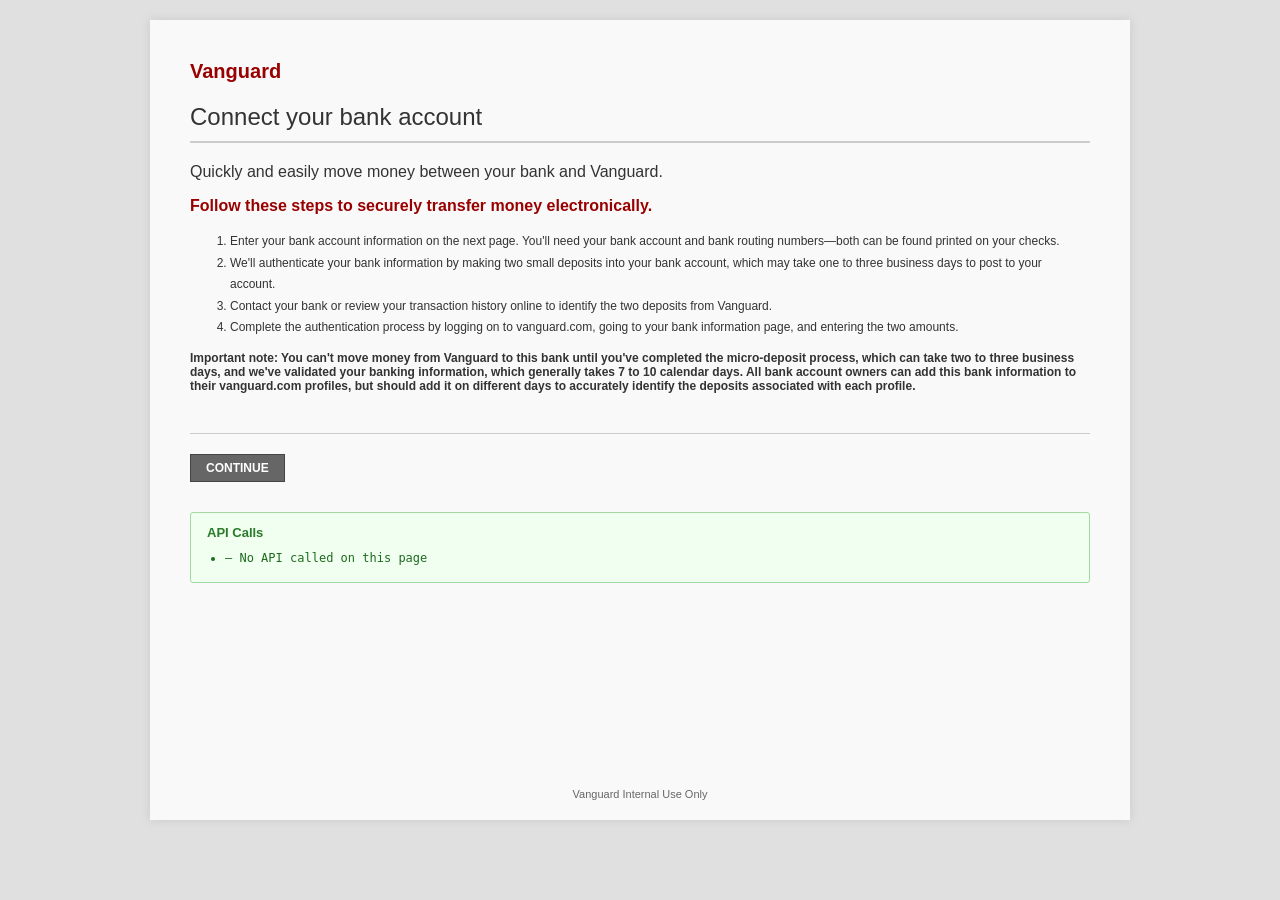
==== van_1/index.html @ 731de007 "Initial commit — Demo Bank Connection Flask app demonstrating a BFF + Core API pattern for linking e" ====
<!DOCTYPE html>
<html lang="en">
<head>
    <meta charset="UTF-8">
    <title>Connect your bank account</title>
    <link rel="stylesheet" href="assets/styles.css">
</head>
<body>
    <div class="container">
        <div class="logo">Vanguard</div>
        
        <h1>Connect your bank account</h1>
        <p>Quickly and easily move money between your bank and Vanguard.</p>
        
        <p class="text-red">Follow these steps to securely transfer money electronically.</p>
        
        <ol class="text-small" style="line-height: 1.8;">
            <li>Enter your bank account information on the next page. You'll need your bank account and bank routing numbers—both can be found printed on your checks.</li>
            <li>We'll authenticate your bank information by making two small deposits into your bank account, which may take one to three business days to post to your account.</li>
            <li>Contact your bank or review your transaction history online to identify the two deposits from Vanguard.</li>
            <li>Complete the authentication process by logging on to vanguard.com, going to your bank information page, and entering the two amounts.</li>
        </ol>

        <p class="text-small text-bold">
            Important note: You can't move money from Vanguard to this bank until you've completed the micro-deposit process, which can take two to three business days, and we've validated your banking information, which generally takes 7 to 10 calendar days. All bank account owners can add this bank information to their vanguard.com profiles, but should add it on different days to accurately identify the deposits associated with each profile.
        </p>

        <div class="action-buttons">
            <div class="right-btns">
                <a href="add-bank.html" class="btn">CONTINUE</a>
            </div>
        </div>

        <div class="footer-note">Vanguard Internal Use Only</div>

        <div id="api-log">
            <h3>API Calls</h3>
            <ul id="api-log-list"></ul>
        </div>
    </div>

    <script>
        function logApi(method, path) {
            const li = document.createElement('li');
            li.textContent = method + ' ' + path;
            document.getElementById('api-log-list').appendChild(li);
        }
        // No API call on this landing page
        logApi('—', 'No API called on this page');
    </script>
</body>
</html>
---- van_1/assets/styles.css ----
/* assets/styles.css */
body {
    font-family: Arial, sans-serif;
    background-color: #e0e0e0;
    margin: 0;
    padding: 20px;
    color: #333;
}

.container {
    background-color: #f9f9f9;
    max-width: 900px;
    margin: 0 auto;
    padding: 40px;
    box-shadow: 0 0 10px rgba(0,0,0,0.1);
    min-height: 80vh;
    position: relative;
}

h1 {
    font-size: 24px;
    font-weight: normal;
    border-bottom: 2px solid #ccc;
    padding-bottom: 10px;
    margin-bottom: 20px;
}

h2 {
    font-size: 16px;
    color: #444;
    margin-top: 20px;
    margin-bottom: 10px;
}

.logo {
    color: #900;
    font-weight: bold;
    font-size: 20px;
    margin-bottom: 20px;
}

.text-red { color: #900; font-weight: bold; }
.text-bold { font-weight: bold; }
.text-small { font-size: 12px; }

.info-box {
    background-color: #e6efe6;
    border: 1px solid #c3d9c3;
    padding: 15px;
    margin: 20px 0;
    font-size: 13px;
}

.info-box ol { margin-bottom: 0; }

.form-group {
    display: flex;
    margin-bottom: 10px;
    align-items: center;
}

.form-label {
    width: 200px;
    text-align: right;
    margin-right: 15px;
    font-size: 13px;
    font-weight: bold;
}

.form-input input[type="text"] {
    padding: 4px;
    border: 1px solid #999;
    width: 200px;
}

.form-input.disabled { background-color: #d8d8d8; padding: 10px; }

.check-image-placeholder {
    border: 1px solid #999;
    background-color: #eef;
    padding: 20px;
    text-align: center;
    font-size: 12px;
    color: #666;
    margin-left: 20px;
    width: 250px;
    height: 100px;
}

.flex-row { display: flex; align-items: flex-start; }

.data-table {
    width: 100%;
    border-collapse: collapse;
    margin-bottom: 20px;
    font-size: 13px;
}

.data-table th, .data-table td {
    padding: 6px 10px;
    text-align: left;
}
.data-table th { width: 200px; }

.bordered-section {
    border: 1px solid #ccc;
    padding: 15px;
    margin-bottom: 20px;
    background-color: #fff;
}

.bordered-section-header {
    background-color: #e0e0e0;
    padding: 5px 10px;
    font-weight: bold;
    font-size: 13px;
    margin: -15px -15px 15px -15px;
    border-bottom: 1px solid #ccc;
}

.action-buttons {
    display: flex;
    justify-content: space-between;
    margin-top: 40px;
    border-top: 1px solid #ccc;
    padding-top: 20px;
}

.action-buttons .right-btns {
    display: flex;
    gap: 10px;
}

.btn {
    background-color: #666;
    color: white;
    padding: 6px 15px;
    text-decoration: none;
    font-size: 12px;
    font-weight: bold;
    border: 1px solid #444;
    cursor: pointer;
}

.btn:hover { background-color: #555; }

.footer-note {
    text-align: center;
    font-size: 11px;
    color: #666;
    position: absolute;
    bottom: 20px;
    width: calc(100% - 80px);
}

/* API hit log panel */
#api-log {
    margin-top: 30px;
    border: 1px solid #a3d9a3;
    background-color: #f0fff0;
    padding: 12px 16px;
    font-size: 12px;
    border-radius: 3px;
}

#api-log h3 {
    margin: 0 0 8px 0;
    font-size: 13px;
    color: #2a7a2a;
    font-weight: bold;
}

#api-log ul {
    margin: 0;
    padding-left: 18px;
    list-style: disc;
}

#api-log ul li {
    color: #1e6b1e;
    font-family: monospace;
    line-height: 1.8;
}
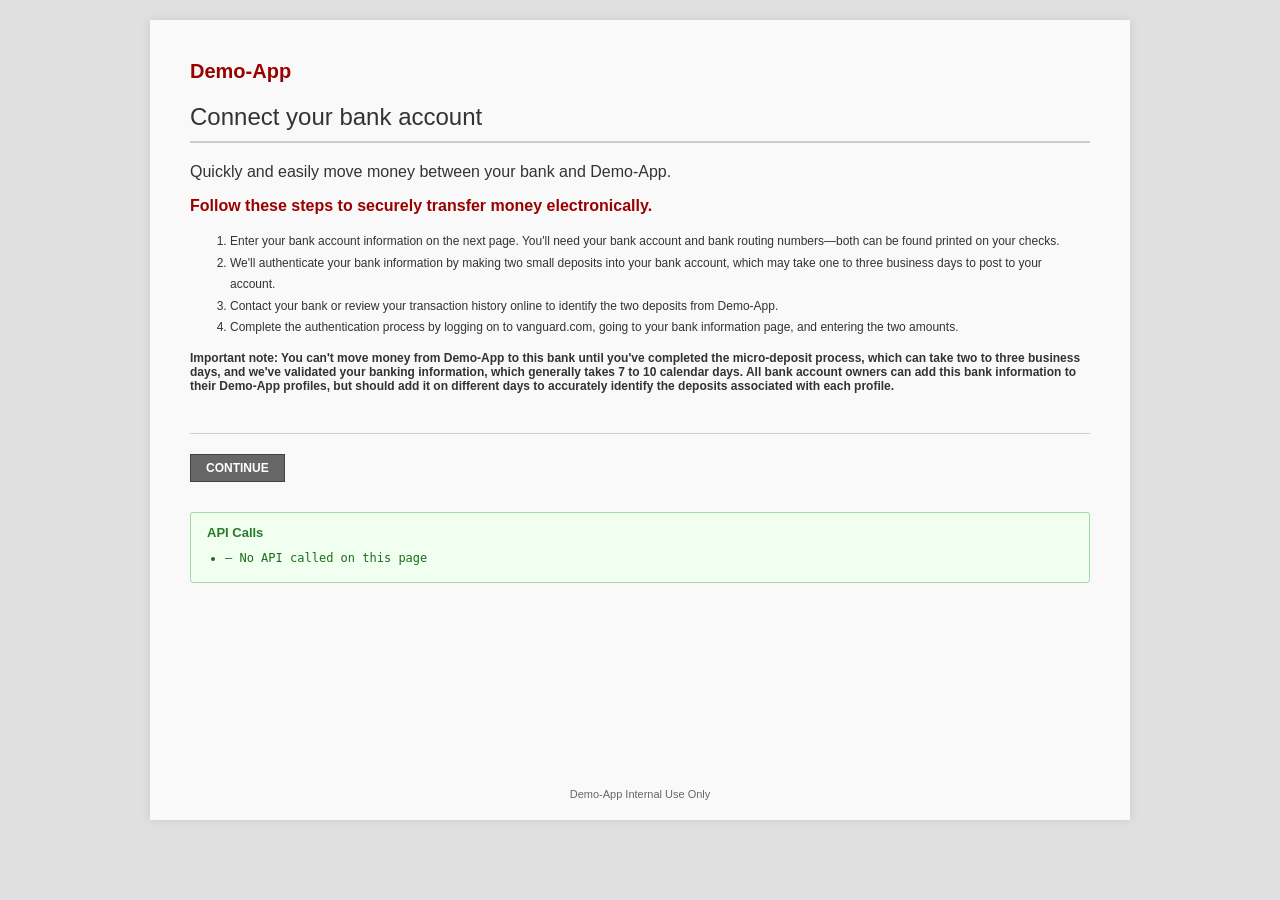
==== commit bcafba09: "Replace Demo-App branding with Demo-App across all UI templates Updates user-facing text in template" ====
--- a/van_1/index.html
+++ b/van_1/index.html
@@ -7,22 +7,22 @@
 </head>
 <body>
     <div class="container">
-        <div class="logo">Vanguard</div>
+        <div class="logo">Demo-App</div>
         
         <h1>Connect your bank account</h1>
-        <p>Quickly and easily move money between your bank and Vanguard.</p>
+        <p>Quickly and easily move money between your bank and Demo-App.</p>
         
         <p class="text-red">Follow these steps to securely transfer money electronically.</p>
         
         <ol class="text-small" style="line-height: 1.8;">
             <li>Enter your bank account information on the next page. You'll need your bank account and bank routing numbers—both can be found printed on your checks.</li>
             <li>We'll authenticate your bank information by making two small deposits into your bank account, which may take one to three business days to post to your account.</li>
-            <li>Contact your bank or review your transaction history online to identify the two deposits from Vanguard.</li>
+            <li>Contact your bank or review your transaction history online to identify the two deposits from Demo-App.</li>
             <li>Complete the authentication process by logging on to vanguard.com, going to your bank information page, and entering the two amounts.</li>
         </ol>
 
         <p class="text-small text-bold">
-            Important note: You can't move money from Vanguard to this bank until you've completed the micro-deposit process, which can take two to three business days, and we've validated your banking information, which generally takes 7 to 10 calendar days. All bank account owners can add this bank information to their vanguard.com profiles, but should add it on different days to accurately identify the deposits associated with each profile.
+            Important note: You can't move money from Demo-App to this bank until you've completed the micro-deposit process, which can take two to three business days, and we've validated your banking information, which generally takes 7 to 10 calendar days. All bank account owners can add this bank information to their Demo-App profiles, but should add it on different days to accurately identify the deposits associated with each profile.
         </p>
 
         <div class="action-buttons">
@@ -31,7 +31,7 @@
             </div>
         </div>
 
-        <div class="footer-note">Vanguard Internal Use Only</div>
+        <div class="footer-note">Demo-App Internal Use Only</div>
 
         <div id="api-log">
             <h3>API Calls</h3>
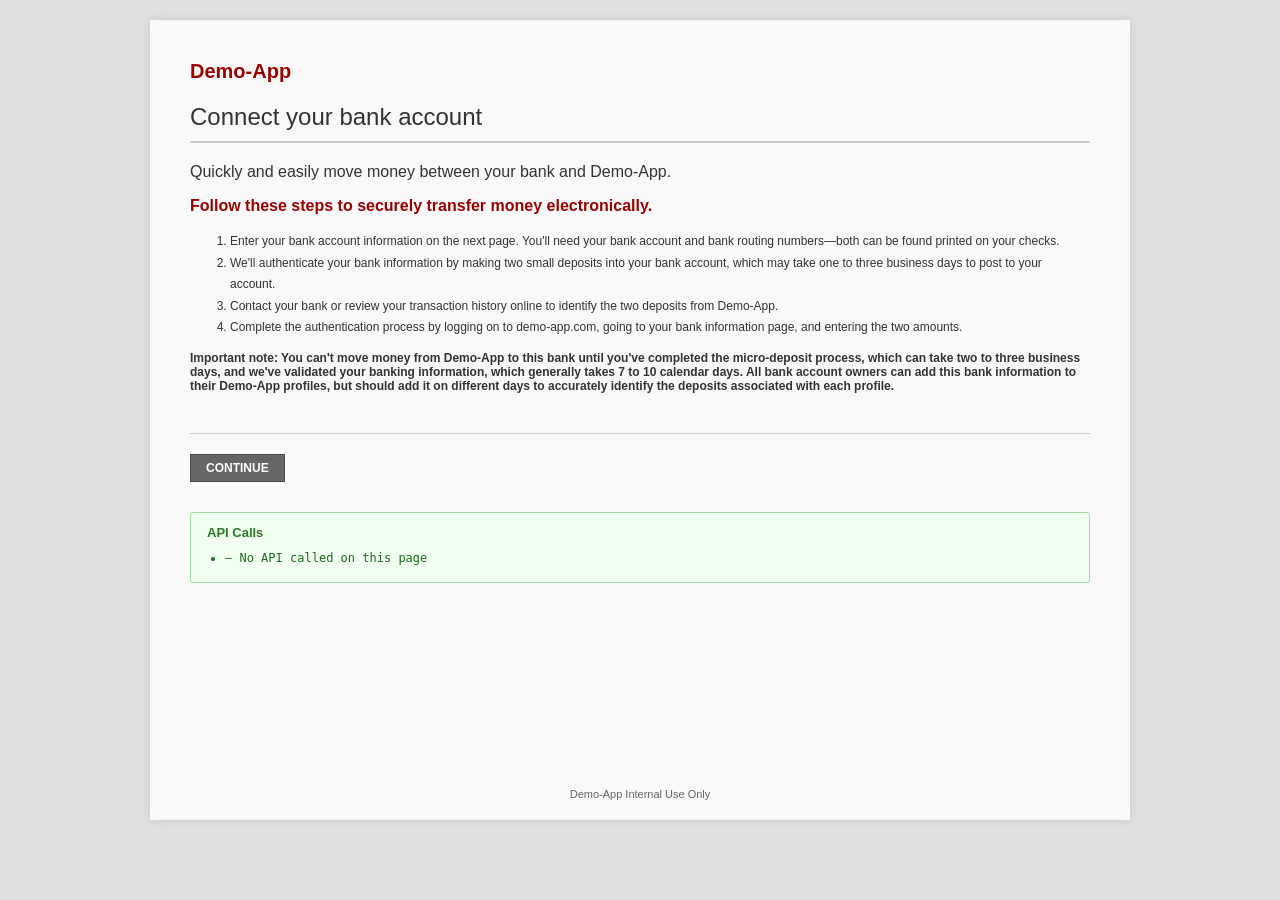
==== commit b028d066: "Replace demo-app.com reference with demo-app.com Co-Authored-By: Claude Sonnet 4.6 <noreply@anthropi" ====
--- a/van_1/index.html
+++ b/van_1/index.html
@@ -18,7 +18,7 @@
             <li>Enter your bank account information on the next page. You'll need your bank account and bank routing numbers—both can be found printed on your checks.</li>
             <li>We'll authenticate your bank information by making two small deposits into your bank account, which may take one to three business days to post to your account.</li>
             <li>Contact your bank or review your transaction history online to identify the two deposits from Demo-App.</li>
-            <li>Complete the authentication process by logging on to vanguard.com, going to your bank information page, and entering the two amounts.</li>
+            <li>Complete the authentication process by logging on to demo-app.com, going to your bank information page, and entering the two amounts.</li>
         </ol>
 
         <p class="text-small text-bold">
